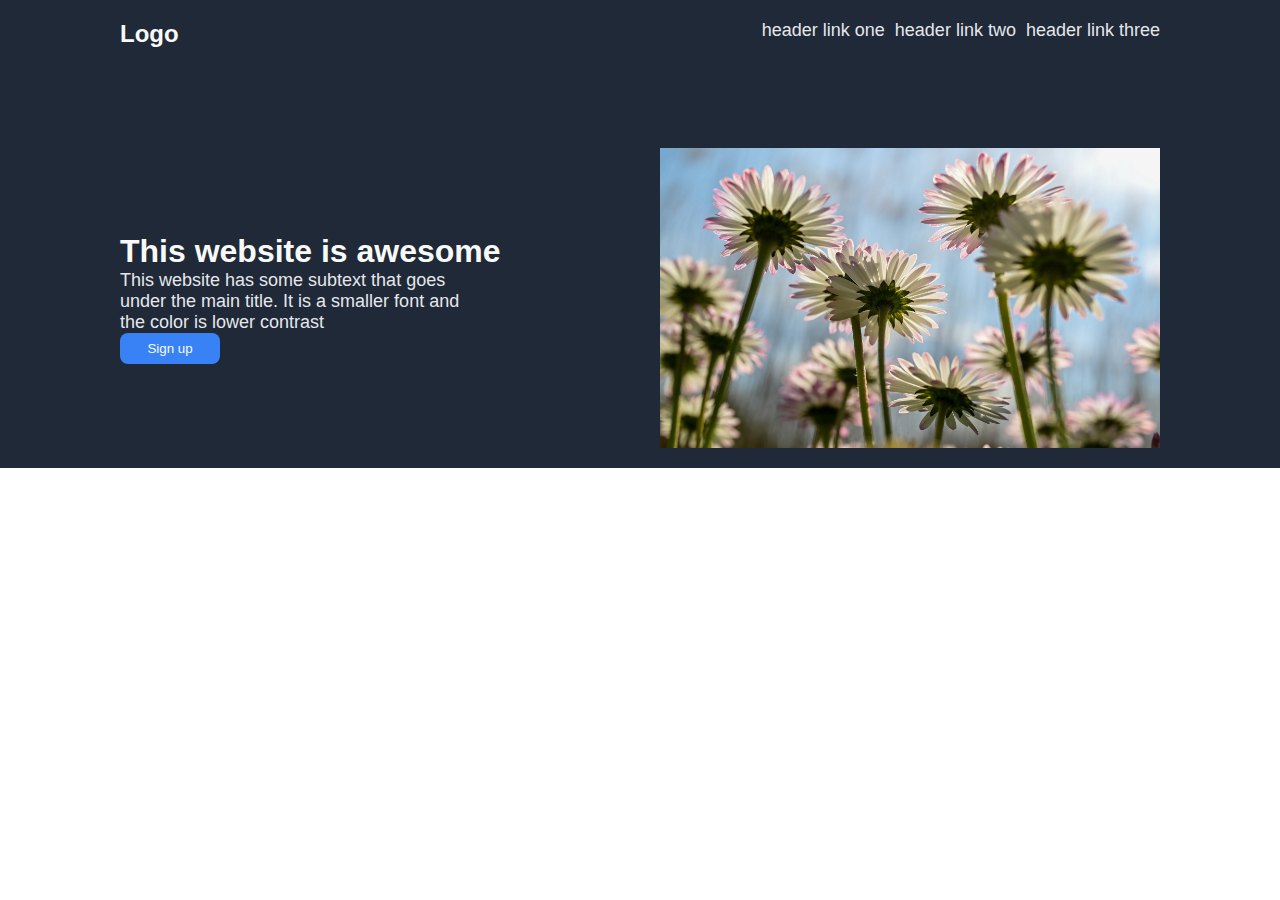
==== index.html @ 252c6c80 "small fixes" ====
<!doctype html>
<html lang="en">
<head>
    <meta charset="UTF-8">
    <meta name="viewport"
          content="width=device-width, user-scalable=no, initial-scale=1.0, maximum-scale=1.0, minimum-scale=1.0">
    <meta http-equiv="X-UA-Compatible" content="ie=edge">
    <link rel="stylesheet" href="style.css">
    <title>Document</title>
</head>
<body>
<div class="section-one">
    <div class="wrapper">
        <div class="nav">
            <h3 class="logo">Logo</h3>

            <ul class="nav-links">
                <li><a href="#">header link one</a></li>
                <li><a href="#">header link two</a></li>
                <li><a href="#">header link three</a></li>
            </ul>
        </div>
        <div class="content-section-1">
            <div class="content-left">
                <h1 class="main-text">This website is awesome</h1>
                <p class="secondary-text">
                    This website has some subtext that goes under the
                    main title. It is a smaller font and the color
                    is lower contrast
                </p>
                <button class="sign-up-button">Sign up</button>

            </div>
            <img width="500" height="300" src="./flowers.jpg">
        </div>


    </div>


</div>

</body>
</html>
---- style.css ----
* {
    margin: 0;
    font-family: sans-serif;
}

button {
    background-color: #3882F6;


}

h1, h3 {
    color: #F9FAF8;
}

h3.logo {
    font-size: 24px;
}


ul {
    list-style: none;
    font-size: 18px;

}

a {
    text-decoration: none;
    color: #E5E7EB;
}

.section-one {
    background-color: #1F2937;
    padding: 20px;


}


.wrapper {
    margin: 0 100px;

}

.nav {
    display: flex;
    justify-content: space-between;


}

.nav-links {
    display: flex;
    gap: 10px;
    cursor: pointer;
}

p.secondary-text {
    font-size: 18px;
    color: #E5E7EB;
    max-width: 340px;
}

div.content-section-1 {
    display: flex;
    justify-content: space-between;
    margin-top: 100px;

}

div.content-left {
    align-self: center;
}

img {
    display: block;
}

.sign-up-button {
    border-radius: 8px;
    color: #F9FAF8;
    background-color: #3882F6;
    padding: 8px 24px;
    cursor: pointer;
    border: none;
    width: 100px;


}
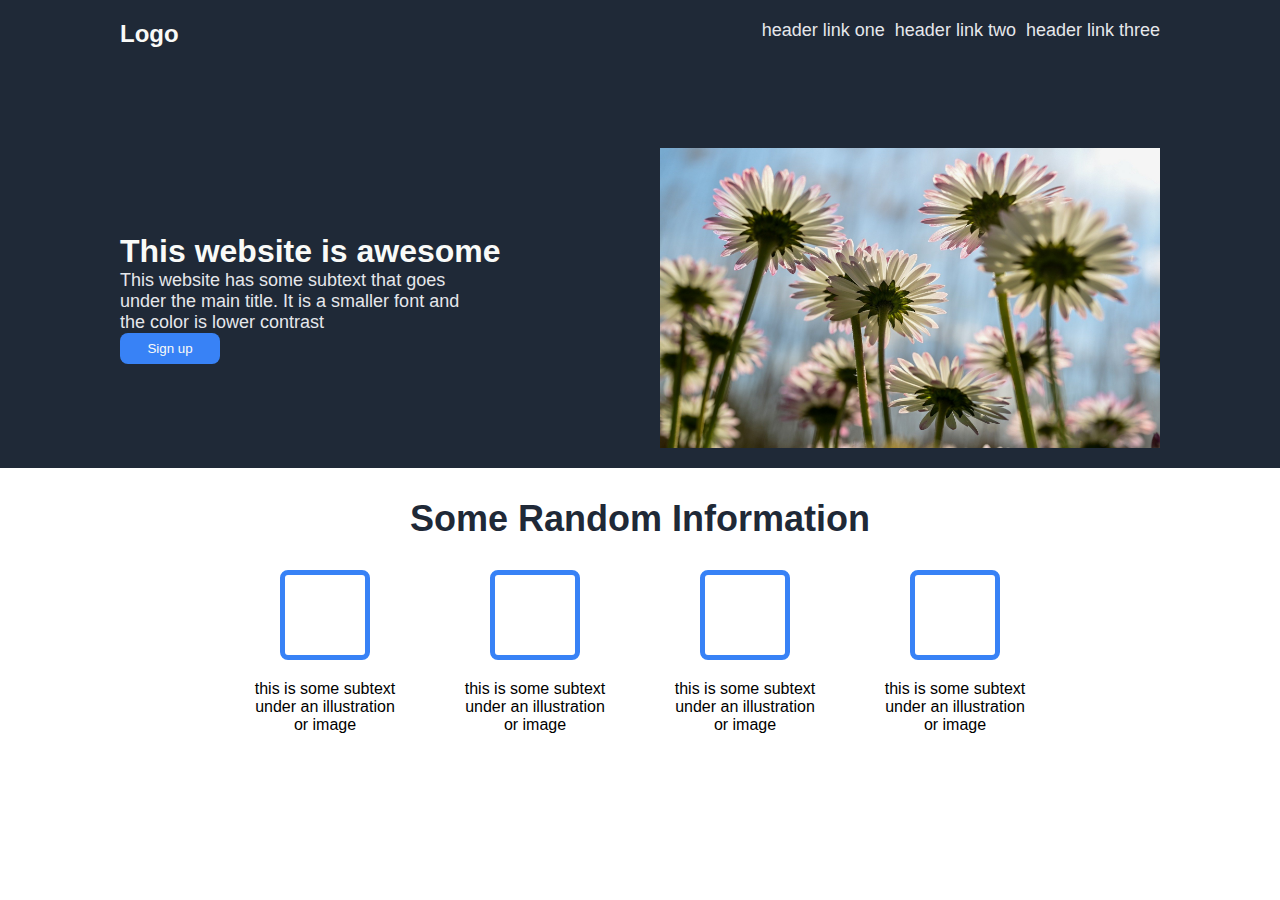
==== commit f60680a3: "Section2 finished" ====
--- a/index.html
+++ b/index.html
@@ -33,12 +33,32 @@
             </div>
             <img width="500" height="300" src="./flowers.jpg">
         </div>
+    </div>
+</div>
+<div class="section-two">
 
-
+    <h1 class="information">Some Random Information</h1>
+    <div class="section-two-content">
+        <div class="content-box-wrapper">
+            <div class="content-box"></div>
+            <p class="content-text">this is some subtext under an illustration or image</p>
+        </div>
+        <div class="content-box-wrapper">
+            <div class="content-box"></div>
+            <p class="content-text">this is some subtext under an illustration or image</p>
+        </div>
+        <div class="content-box-wrapper">
+            <div class="content-box"></div>
+            <p class="content-text">this is some subtext under an illustration or image</p>
+        </div>
+        <div class="content-box-wrapper">
+            <div class="content-box"></div>
+            <p class="content-text">this is some subtext under an illustration or image</p>
+        </div>
     </div>
-
 
 </div>
 
+
 </body>
 </html>--- a/style.css
+++ b/style.css
@@ -84,10 +84,51 @@
     cursor: pointer;
     border: none;
     width: 100px;
+}
+
+/* section 2 */
+
+.information {
+    font-size: 36px;
+    font-weight: bolder;
+    color: #1F2937;
+    text-align: center;
+    margin: 30px 0;
+}
+
+.content-box {
+    width: 80px;
+    height: 80px;
+    border: #3882F6 5px solid;
+    border-radius: 8px;
 
 
 }
 
+div.section-two-content {
+    display: flex;
+    justify-content: center;
+    flex-wrap: wrap;
+
+}
+
+.content-text {
+    max-width: 150px;
+    text-align: center;
+    padding-top: 20px;
+
+}
+
+.content-box-wrapper {
+    margin: 0 30px;
+    display: flex;
+    flex-direction: column;
+    align-items: center;
+}
+
+
+/* section 3
 
 
 
+
